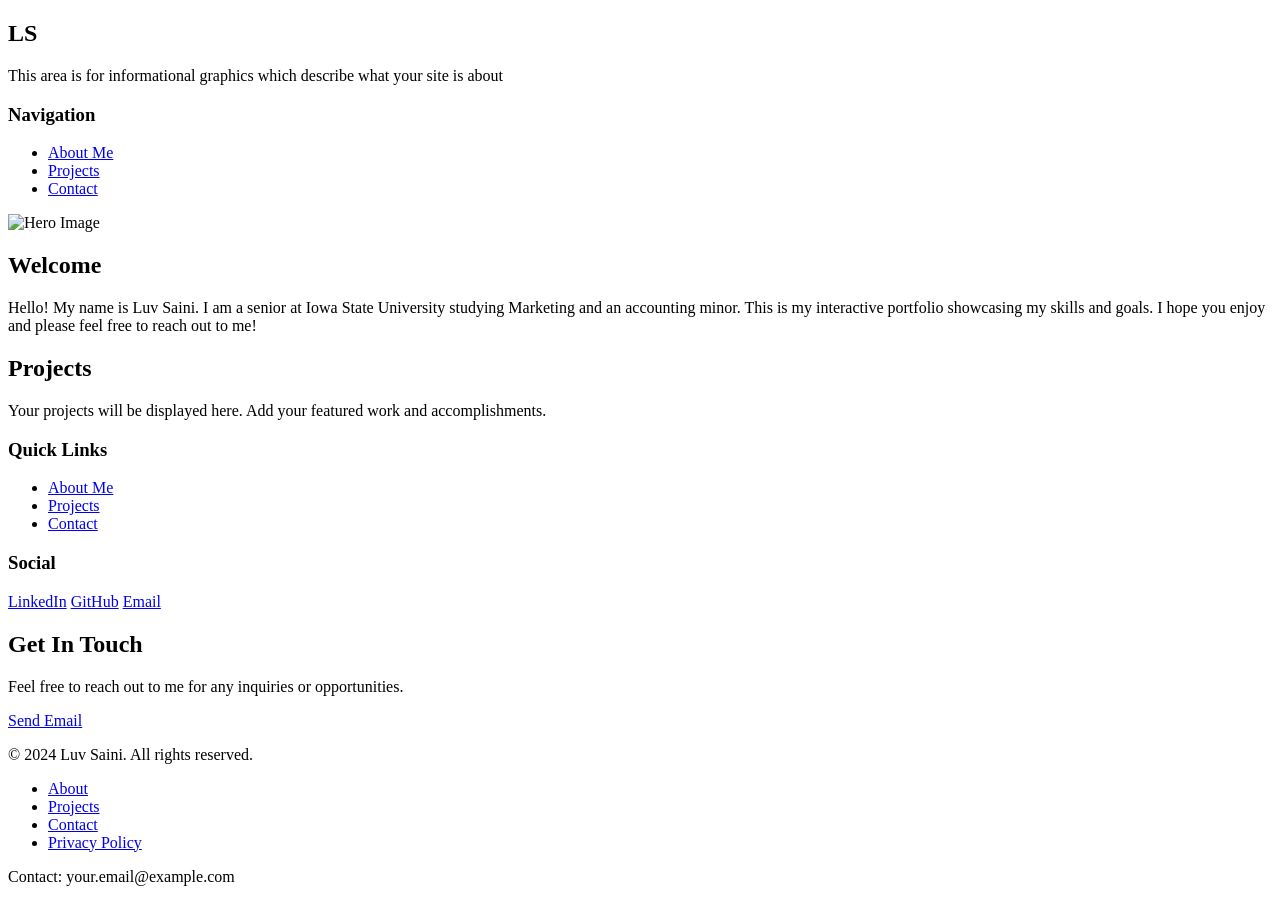
==== index.html @ 2adfe019 "Update homepage with web layout structure and navigation integration" ====
<!DOCTYPE html>
<html lang="en">
<head>
    <meta charset="UTF-8">
    <meta name="viewport" content="width=device-width, initial-scale=1.0">
    <title>Luv Saini - Portfolio</title>
    <link rel="stylesheet" href="styles.css">
</head>
<body>
    <!-- Navigation will be inserted here by navigation.js -->

    <!-- Header with Logo and Info -->
    <header class="header" id="header">
        <div class="header-content">
            <div class="logo">
                <h2>LS</h2>
            </div>
            <div class="header-info">
                <p>This area is for informational graphics which describe what your site is about</p>
            </div>
        </div>
    </header>

    <!-- Main Container -->
    <div class="main-wrapper">
        <!-- Left Background Area -->
        <div class="left-background"></div>

        <!-- Main Content Area -->
        <div class="content-container">
            <!-- Primary Navigation (Sidebar) -->
            <aside class="primary-navigation">
                <h3>Navigation</h3>
                <ul>
                    <li><a href="#about">About Me</a></li>
                    <li><a href="#projects">Projects</a></li>
                    <li><a href="#contact">Contact</a></li>
                </ul>
            </aside>

            <!-- Main Content -->
            <main class="main-content">
                <!-- Hero Section -->
                <section class="hero-section">
                    <div class="hero-image">
                        <img src="https://via.placeholder.com/600x300?text=Your+Hero+Image" alt="Hero Image">
                    </div>
                </section>

                <!-- About Me Section -->
                <section id="about" class="content-section">
                    <h2>Welcome</h2>
                    <p class="intro-text">
                        Hello! My name is Luv Saini. I am a senior at Iowa State University studying Marketing and an accounting minor. This is my interactive portfolio showcasing my skills and goals. I hope you enjoy and please feel free to reach out to me!
                    </p>
                </section>

                <!-- Projects Section -->
                <section id="projects" class="content-section">
                    <h2>Projects</h2>
                    <p>Your projects will be displayed here. Add your featured work and accomplishments.</p>
                </section>
            </main>

            <!-- Sidebar for Sticky Content -->
            <aside class="sidebar">
                <div class="sticky-content">
                    <h3>Quick Links</h3>
                    <ul>
                        <li><a href="#about">About Me</a></li>
                        <li><a href="#projects">Projects</a></li>
                        <li><a href="#contact">Contact</a></li>
                    </ul>
                    
                    <h3>Social</h3>
                    <div class="social-icons">
                        <a href="#" class="social-icon">LinkedIn</a>
                        <a href="#" class="social-icon">GitHub</a>
                        <a href="#" class="social-icon">Email</a>
                    </div>
                </div>
            </aside>

            <!-- Right Background Area -->
            <div class="right-background"></div>
        </div>
    </div>

    <!-- Contact Section -->
    <section id="contact" class="contact-section">
        <h2>Get In Touch</h2>
        <p>Feel free to reach out to me for any inquiries or opportunities.</p>
        <a href="mailto:your.email@example.com" class="cta-button">Send Email</a>
    </section>

    <!-- Footer -->
    <footer class="footer">
        <div class="footer-content">
            <p>&copy; 2024 Luv Saini. All rights reserved.</p>
            <ul class="footer-links">
                <li><a href="#about">About</a></li>
                <li><a href="#projects">Projects</a></li>
                <li><a href="#contact">Contact</a></li>
                <li><a href="#">Privacy Policy</a></li>
            </ul>
            <p class="footer-contact">Contact: your.email@example.com</p>
        </div>
    </footer>

    <!-- Load Navigation Script -->
    <script src="navigation.js"></script>
</body>
</html>
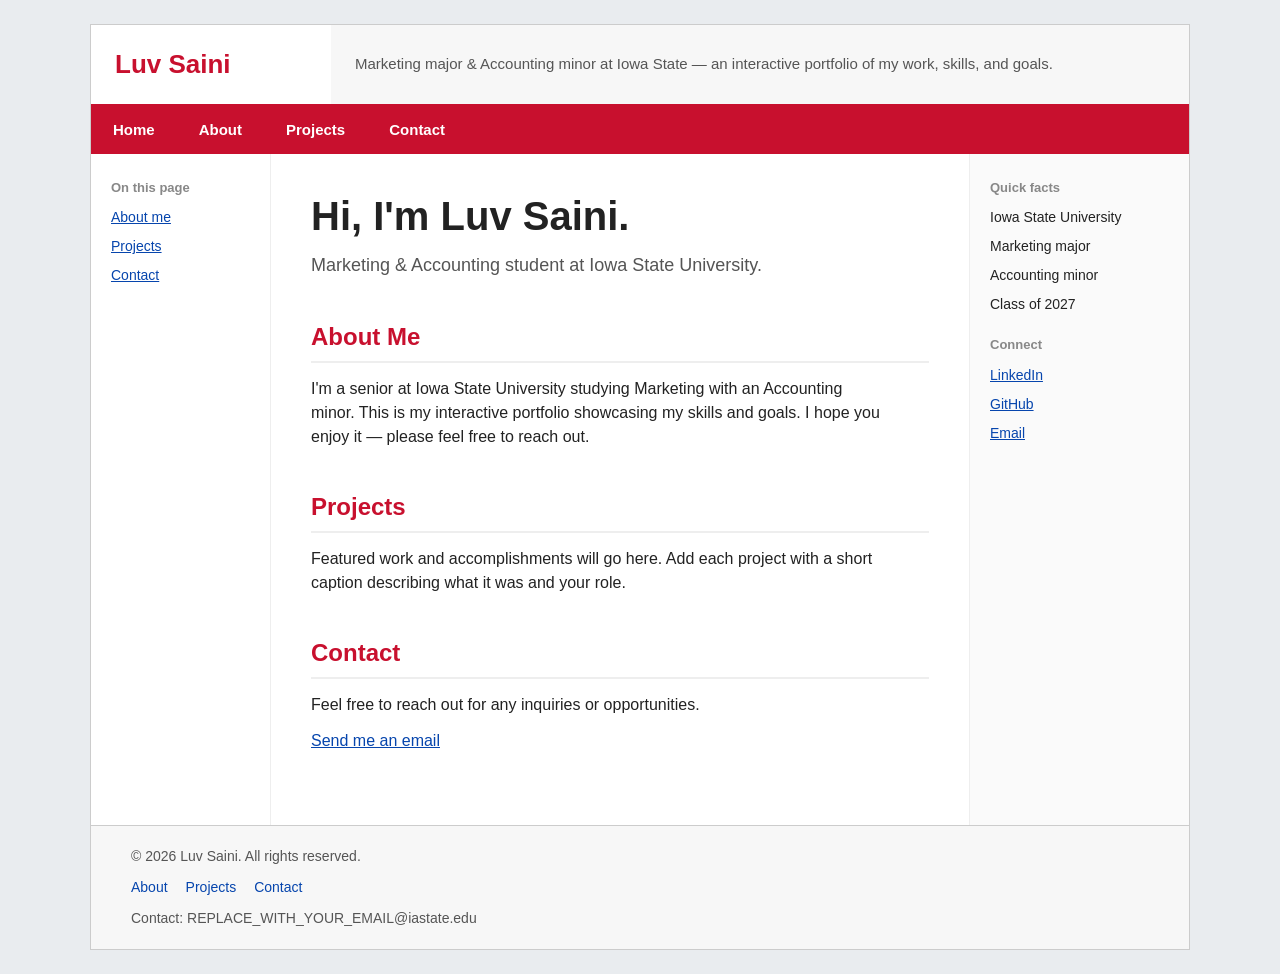
==== commit 058eae07: "Refactor index.html for improved layout and styling Updated HTML structure and styling for the portf" ====
--- a/index.html
+++ b/index.html
@@ -1,113 +1,215 @@
 <!DOCTYPE html>
 <html lang="en">
 <head>
-    <meta charset="UTF-8">
-    <meta name="viewport" content="width=device-width, initial-scale=1.0">
-    <title>Luv Saini - Portfolio</title>
-    <link rel="stylesheet" href="styles.css">
+  <meta charset="UTF-8" />
+  <meta name="viewport" content="width=device-width, initial-scale=1.0" />
+  <title>Luv Saini — Portfolio</title>
+
+  <style>
+    /* ---- 1. GLOBAL RESETS + FONT (sans-serif per the lecture) ---- */
+    * { margin: 0; padding: 0; box-sizing: border-box; }
+
+    body {
+      font-family: Arial, Helvetica, sans-serif;
+      color: #222;
+      line-height: 1.5;
+      background: #e9ecef;              /* "body or background area" */
+    }
+
+    a { color: #0645ad; }              /* links = a different color */
+    a:visited { color: #663a82; }      /* visited links change color */
+
+    /* ---- 2. THE PAGE CONTAINER (constrained width, centered) ---- */
+    .page {
+      max-width: 1100px;
+      margin: 24px auto;
+      background: #fff;
+      border: 1px solid #ccc;
+    }
+
+    /* ---- 3. HEADER: logo top-left + tagline area top-right ---- */
+    header {
+      display: grid;
+      grid-template-columns: 240px 1fr;
+      border-bottom: 3px solid #C8102E;   /* ISU cardinal */
+    }
+    .logo {
+      display: flex;
+      align-items: center;
+      padding: 20px 24px;
+      font-size: 26px;
+      font-weight: bold;
+      color: #C8102E;
+      text-decoration: none;
+    }
+    .logo:visited { color: #C8102E; }
+    .tagline {
+      display: flex;
+      align-items: center;
+      padding: 20px 24px;
+      background: #f7f7f7;
+      color: #555;
+      font-size: 15px;
+    }
+
+    /* ---- 4. PRIMARY NAVIGATION (horizontal bar) ---- */
+    nav.primary { background: #C8102E; }
+    nav.primary ul { list-style: none; display: flex; }
+    nav.primary a {
+      display: block;
+      padding: 12px 22px;
+      color: #fff;
+      text-decoration: none;
+      font-weight: bold;
+      font-size: 15px;
+    }
+    nav.primary a:visited { color: #fff; }
+    nav.primary a:hover { background: #a00d26; }
+
+    /* ---- 5. MAIN GRID: left nav | content | right sidebar ---- */
+    .main {
+      display: grid;
+      grid-template-columns: 180px 1fr 220px;
+    }
+    .sidebar-left {
+      padding: 24px 20px;
+      border-right: 1px solid #eee;
+      font-size: 14px;
+    }
+    .sidebar-left h3 { font-size: 13px; color: #888; margin-bottom: 10px; }
+    .sidebar-left ul { list-style: none; }
+    .sidebar-left li { margin-bottom: 8px; }
+
+    .content { padding: 32px 40px; }
+
+    .sidebar-right {
+      padding: 24px 20px;
+      border-left: 1px solid #eee;
+      background: #fafafa;
+      font-size: 14px;
+    }
+    .sidebar-right h3 { font-size: 13px; color: #888; margin-bottom: 10px; }
+    .sidebar-right ul { list-style: none; }
+    .sidebar-right li { margin-bottom: 8px; }
+
+    /* ---- 6. CONTENT TYPOGRAPHY ---- */
+    .hero h1 { font-size: 40px; color: #222; margin-bottom: 6px; }
+    .hero p  { font-size: 18px; color: #555; margin-bottom: 40px; }
+
+    section { margin-bottom: 40px; scroll-margin-top: 20px; }
+    section h2 {
+      font-size: 24px;
+      color: #C8102E;
+      border-bottom: 2px solid #eee;
+      padding-bottom: 6px;
+      margin-bottom: 14px;
+    }
+    section p { max-width: 65ch; margin-bottom: 12px; }
+
+    /* ---- 7. FOOTER ---- */
+    footer {
+      border-top: 1px solid #ccc;
+      background: #f7f7f7;
+      padding: 20px 40px;
+      font-size: 14px;
+      color: #555;
+    }
+    footer ul { list-style: none; display: flex; gap: 18px; margin: 10px 0; flex-wrap: wrap; }
+    footer a { text-decoration: none; }
+
+    /* ---- 8. MOBILE: stack columns on narrow screens ---- */
+    @media (max-width: 800px) {
+      header { grid-template-columns: 1fr; }
+      .main { grid-template-columns: 1fr; }
+      nav.primary ul { flex-wrap: wrap; }
+    }
+  </style>
 </head>
+
 <body>
-    <!-- Navigation will be inserted here by navigation.js -->
-
-    <!-- Header with Logo and Info -->
-    <header class="header" id="header">
-        <div class="header-content">
-            <div class="logo">
-                <h2>LS</h2>
-            </div>
-            <div class="header-info">
-                <p>This area is for informational graphics which describe what your site is about</p>
-            </div>
+  <div class="page" id="top">
+
+    <header>
+      <a href="#top" class="logo">Luv Saini</a>
+      <div class="tagline">
+        Marketing major &amp; Accounting minor at Iowa State — an interactive portfolio of my work, skills, and goals.
+      </div>
+    </header>
+
+    <nav class="primary">
+      <ul>
+        <li><a href="#top">Home</a></li>
+        <li><a href="#about">About</a></li>
+        <li><a href="#projects">Projects</a></li>
+        <li><a href="#contact">Contact</a></li>
+      </ul>
+    </nav>
+
+    <div class="main">
+
+      <aside class="sidebar-left">
+        <h3>On this page</h3>
+        <ul>
+          <li><a href="#about">About me</a></li>
+          <li><a href="#projects">Projects</a></li>
+          <li><a href="#contact">Contact</a></li>
+        </ul>
+      </aside>
+
+      <main class="content">
+        <div class="hero">
+          <h1>Hi, I'm Luv Saini.</h1>
+          <p>Marketing &amp; Accounting student at Iowa State University.</p>
         </div>
-    </header>
-
-    <!-- Main Container -->
-    <div class="main-wrapper">
-        <!-- Left Background Area -->
-        <div class="left-background"></div>
-
-        <!-- Main Content Area -->
-        <div class="content-container">
-            <!-- Primary Navigation (Sidebar) -->
-            <aside class="primary-navigation">
-                <h3>Navigation</h3>
-                <ul>
-                    <li><a href="#about">About Me</a></li>
-                    <li><a href="#projects">Projects</a></li>
-                    <li><a href="#contact">Contact</a></li>
-                </ul>
-            </aside>
-
-            <!-- Main Content -->
-            <main class="main-content">
-                <!-- Hero Section -->
-                <section class="hero-section">
-                    <div class="hero-image">
-                        <img src="https://via.placeholder.com/600x300?text=Your+Hero+Image" alt="Hero Image">
-                    </div>
-                </section>
-
-                <!-- About Me Section -->
-                <section id="about" class="content-section">
-                    <h2>Welcome</h2>
-                    <p class="intro-text">
-                        Hello! My name is Luv Saini. I am a senior at Iowa State University studying Marketing and an accounting minor. This is my interactive portfolio showcasing my skills and goals. I hope you enjoy and please feel free to reach out to me!
-                    </p>
-                </section>
-
-                <!-- Projects Section -->
-                <section id="projects" class="content-section">
-                    <h2>Projects</h2>
-                    <p>Your projects will be displayed here. Add your featured work and accomplishments.</p>
-                </section>
-            </main>
-
-            <!-- Sidebar for Sticky Content -->
-            <aside class="sidebar">
-                <div class="sticky-content">
-                    <h3>Quick Links</h3>
-                    <ul>
-                        <li><a href="#about">About Me</a></li>
-                        <li><a href="#projects">Projects</a></li>
-                        <li><a href="#contact">Contact</a></li>
-                    </ul>
-                    
-                    <h3>Social</h3>
-                    <div class="social-icons">
-                        <a href="#" class="social-icon">LinkedIn</a>
-                        <a href="#" class="social-icon">GitHub</a>
-                        <a href="#" class="social-icon">Email</a>
-                    </div>
-                </div>
-            </aside>
-
-            <!-- Right Background Area -->
-            <div class="right-background"></div>
-        </div>
+
+        <section id="about">
+          <h2>About Me</h2>
+          <p>I'm a senior at Iowa State University studying Marketing with an
+             Accounting minor. This is my interactive portfolio showcasing my
+             skills and goals. I hope you enjoy it — please feel free to reach out.</p>
+        </section>
+
+        <section id="projects">
+          <h2>Projects</h2>
+          <p>Featured work and accomplishments will go here. Add each project with
+             a short caption describing what it was and your role.</p>
+        </section>
+
+        <section id="contact">
+          <h2>Contact</h2>
+          <p>Feel free to reach out for any inquiries or opportunities.</p>
+          <p><a href="mailto:REPLACE_WITH_YOUR_EMAIL@iastate.edu">Send me an email</a></p>
+        </section>
+      </main>
+
+      <aside class="sidebar-right">
+        <h3>Quick facts</h3>
+        <ul>
+          <li>Iowa State University</li>
+          <li>Marketing major</li>
+          <li>Accounting minor</li>
+          <li>Class of 2027</li>
+        </ul>
+        <h3 style="margin-top:20px;">Connect</h3>
+        <ul>
+          <li><a href="REPLACE_WITH_YOUR_LINKEDIN_URL">LinkedIn</a></li>
+          <li><a href="https://github.com/Luvsaini28">GitHub</a></li>
+          <li><a href="mailto:REPLACE_WITH_YOUR_EMAIL@iastate.edu">Email</a></li>
+        </ul>
+      </aside>
+
     </div>
 
-    <!-- Contact Section -->
-    <section id="contact" class="contact-section">
-        <h2>Get In Touch</h2>
-        <p>Feel free to reach out to me for any inquiries or opportunities.</p>
-        <a href="mailto:your.email@example.com" class="cta-button">Send Email</a>
-    </section>
-
-    <!-- Footer -->
-    <footer class="footer">
-        <div class="footer-content">
-            <p>&copy; 2024 Luv Saini. All rights reserved.</p>
-            <ul class="footer-links">
-                <li><a href="#about">About</a></li>
-                <li><a href="#projects">Projects</a></li>
-                <li><a href="#contact">Contact</a></li>
-                <li><a href="#">Privacy Policy</a></li>
-            </ul>
-            <p class="footer-contact">Contact: your.email@example.com</p>
-        </div>
+    <footer>
+      <div>&copy; 2026 Luv Saini. All rights reserved.</div>
+      <ul>
+        <li><a href="#about">About</a></li>
+        <li><a href="#projects">Projects</a></li>
+        <li><a href="#contact">Contact</a></li>
+      </ul>
+      <div>Contact: REPLACE_WITH_YOUR_EMAIL@iastate.edu</div>
     </footer>
 
-    <!-- Load Navigation Script -->
-    <script src="navigation.js"></script>
+  </div>
 </body>
 </html>
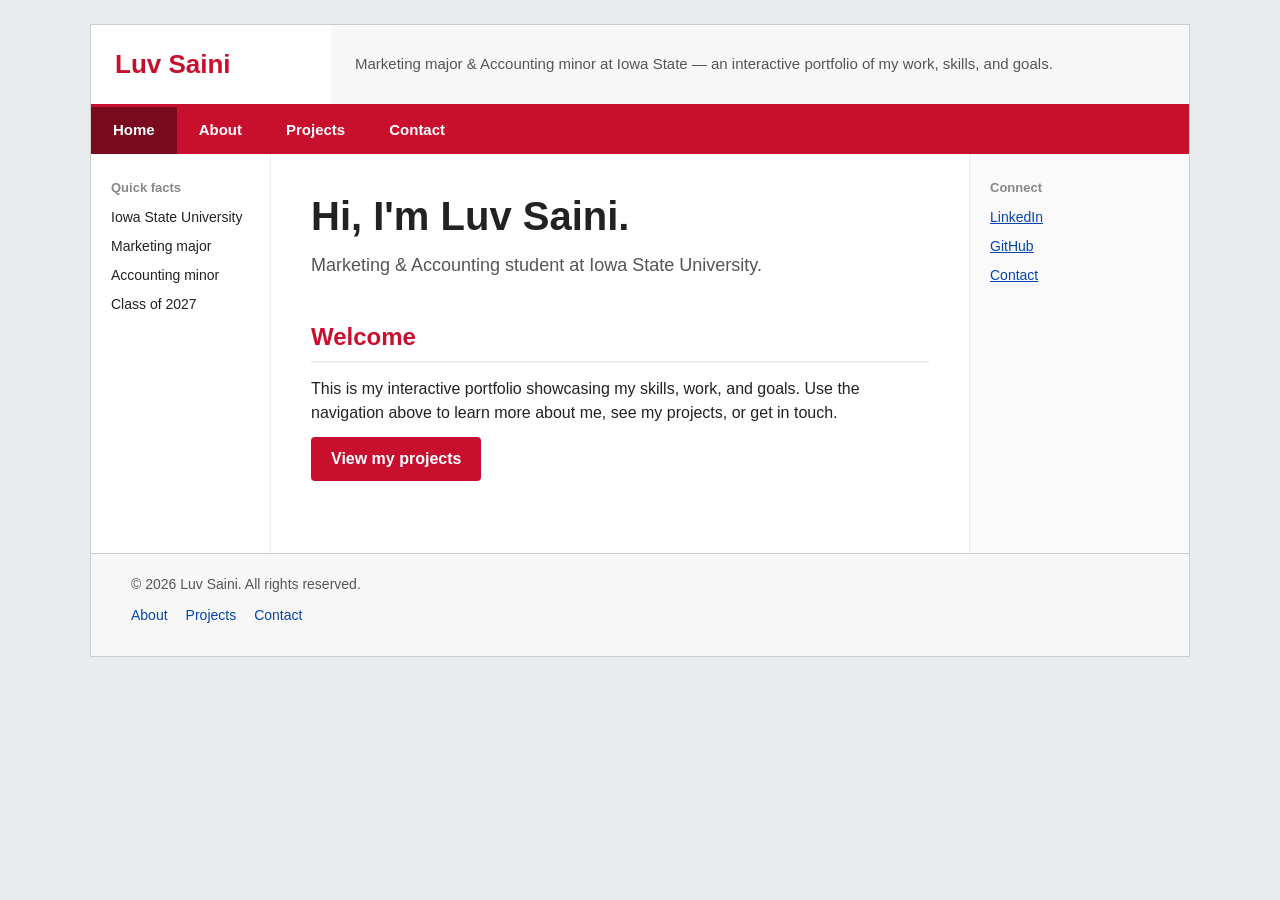
==== commit a7d73230: "Add files via upload" ====
--- a/index.html
+++ b/index.html
@@ -3,134 +3,14 @@
 <head>
   <meta charset="UTF-8" />
   <meta name="viewport" content="width=device-width, initial-scale=1.0" />
-  <title>Luv Saini — Portfolio</title>
-
-  <style>
-    /* ---- 1. GLOBAL RESETS + FONT (sans-serif per the lecture) ---- */
-    * { margin: 0; padding: 0; box-sizing: border-box; }
-
-    body {
-      font-family: Arial, Helvetica, sans-serif;
-      color: #222;
-      line-height: 1.5;
-      background: #e9ecef;              /* "body or background area" */
-    }
-
-    a { color: #0645ad; }              /* links = a different color */
-    a:visited { color: #663a82; }      /* visited links change color */
-
-    /* ---- 2. THE PAGE CONTAINER (constrained width, centered) ---- */
-    .page {
-      max-width: 1100px;
-      margin: 24px auto;
-      background: #fff;
-      border: 1px solid #ccc;
-    }
-
-    /* ---- 3. HEADER: logo top-left + tagline area top-right ---- */
-    header {
-      display: grid;
-      grid-template-columns: 240px 1fr;
-      border-bottom: 3px solid #C8102E;   /* ISU cardinal */
-    }
-    .logo {
-      display: flex;
-      align-items: center;
-      padding: 20px 24px;
-      font-size: 26px;
-      font-weight: bold;
-      color: #C8102E;
-      text-decoration: none;
-    }
-    .logo:visited { color: #C8102E; }
-    .tagline {
-      display: flex;
-      align-items: center;
-      padding: 20px 24px;
-      background: #f7f7f7;
-      color: #555;
-      font-size: 15px;
-    }
-
-    /* ---- 4. PRIMARY NAVIGATION (horizontal bar) ---- */
-    nav.primary { background: #C8102E; }
-    nav.primary ul { list-style: none; display: flex; }
-    nav.primary a {
-      display: block;
-      padding: 12px 22px;
-      color: #fff;
-      text-decoration: none;
-      font-weight: bold;
-      font-size: 15px;
-    }
-    nav.primary a:visited { color: #fff; }
-    nav.primary a:hover { background: #a00d26; }
-
-    /* ---- 5. MAIN GRID: left nav | content | right sidebar ---- */
-    .main {
-      display: grid;
-      grid-template-columns: 180px 1fr 220px;
-    }
-    .sidebar-left {
-      padding: 24px 20px;
-      border-right: 1px solid #eee;
-      font-size: 14px;
-    }
-    .sidebar-left h3 { font-size: 13px; color: #888; margin-bottom: 10px; }
-    .sidebar-left ul { list-style: none; }
-    .sidebar-left li { margin-bottom: 8px; }
-
-    .content { padding: 32px 40px; }
-
-    .sidebar-right {
-      padding: 24px 20px;
-      border-left: 1px solid #eee;
-      background: #fafafa;
-      font-size: 14px;
-    }
-    .sidebar-right h3 { font-size: 13px; color: #888; margin-bottom: 10px; }
-    .sidebar-right ul { list-style: none; }
-    .sidebar-right li { margin-bottom: 8px; }
-
-    /* ---- 6. CONTENT TYPOGRAPHY ---- */
-    .hero h1 { font-size: 40px; color: #222; margin-bottom: 6px; }
-    .hero p  { font-size: 18px; color: #555; margin-bottom: 40px; }
-
-    section { margin-bottom: 40px; scroll-margin-top: 20px; }
-    section h2 {
-      font-size: 24px;
-      color: #C8102E;
-      border-bottom: 2px solid #eee;
-      padding-bottom: 6px;
-      margin-bottom: 14px;
-    }
-    section p { max-width: 65ch; margin-bottom: 12px; }
-
-    /* ---- 7. FOOTER ---- */
-    footer {
-      border-top: 1px solid #ccc;
-      background: #f7f7f7;
-      padding: 20px 40px;
-      font-size: 14px;
-      color: #555;
-    }
-    footer ul { list-style: none; display: flex; gap: 18px; margin: 10px 0; flex-wrap: wrap; }
-    footer a { text-decoration: none; }
-
-    /* ---- 8. MOBILE: stack columns on narrow screens ---- */
-    @media (max-width: 800px) {
-      header { grid-template-columns: 1fr; }
-      .main { grid-template-columns: 1fr; }
-      nav.primary ul { flex-wrap: wrap; }
-    }
-  </style>
+  <title>Luv Saini — Home</title>
+  <link rel="stylesheet" href="styles.css" />
 </head>
-
 <body>
-  <div class="page" id="top">
+  <div class="page">
 
     <header>
-      <a href="#top" class="logo">Luv Saini</a>
+      <a href="index.html" class="logo">Luv Saini</a>
       <div class="tagline">
         Marketing major &amp; Accounting minor at Iowa State — an interactive portfolio of my work, skills, and goals.
       </div>
@@ -138,21 +18,21 @@
 
     <nav class="primary">
       <ul>
-        <li><a href="#top">Home</a></li>
-        <li><a href="#about">About</a></li>
-        <li><a href="#projects">Projects</a></li>
-        <li><a href="#contact">Contact</a></li>
+        <li><a href="index.html" class="active">Home</a></li>
+        <li><a href="about.html">About</a></li>
+        <li><a href="portfolio.html">Projects</a></li>
+        <li><a href="contact.html">Contact</a></li>
       </ul>
     </nav>
 
     <div class="main">
-
       <aside class="sidebar-left">
-        <h3>On this page</h3>
+        <h3>Quick facts</h3>
         <ul>
-          <li><a href="#about">About me</a></li>
-          <li><a href="#projects">Projects</a></li>
-          <li><a href="#contact">Contact</a></li>
+          <li>Iowa State University</li>
+          <li>Marketing major</li>
+          <li>Accounting minor</li>
+          <li>Class of 2027</li>
         </ul>
       </aside>
 
@@ -161,53 +41,31 @@
           <h1>Hi, I'm Luv Saini.</h1>
           <p>Marketing &amp; Accounting student at Iowa State University.</p>
         </div>
-
-        <section id="about">
-          <h2>About Me</h2>
-          <p>I'm a senior at Iowa State University studying Marketing with an
-             Accounting minor. This is my interactive portfolio showcasing my
-             skills and goals. I hope you enjoy it — please feel free to reach out.</p>
-        </section>
-
-        <section id="projects">
-          <h2>Projects</h2>
-          <p>Featured work and accomplishments will go here. Add each project with
-             a short caption describing what it was and your role.</p>
-        </section>
-
-        <section id="contact">
-          <h2>Contact</h2>
-          <p>Feel free to reach out for any inquiries or opportunities.</p>
-          <p><a href="mailto:REPLACE_WITH_YOUR_EMAIL@iastate.edu">Send me an email</a></p>
+        <section>
+          <h2>Welcome</h2>
+          <p>This is my interactive portfolio showcasing my skills, work, and goals.
+             Use the navigation above to learn more about me, see my projects, or get in touch.</p>
+          <p><a class="btn" href="portfolio.html">View my projects</a></p>
         </section>
       </main>
 
       <aside class="sidebar-right">
-        <h3>Quick facts</h3>
-        <ul>
-          <li>Iowa State University</li>
-          <li>Marketing major</li>
-          <li>Accounting minor</li>
-          <li>Class of 2027</li>
-        </ul>
-        <h3 style="margin-top:20px;">Connect</h3>
+        <h3>Connect</h3>
         <ul>
           <li><a href="REPLACE_WITH_YOUR_LINKEDIN_URL">LinkedIn</a></li>
           <li><a href="https://github.com/Luvsaini28">GitHub</a></li>
-          <li><a href="mailto:REPLACE_WITH_YOUR_EMAIL@iastate.edu">Email</a></li>
+          <li><a href="contact.html">Contact</a></li>
         </ul>
       </aside>
-
     </div>
 
     <footer>
       <div>&copy; 2026 Luv Saini. All rights reserved.</div>
       <ul>
-        <li><a href="#about">About</a></li>
-        <li><a href="#projects">Projects</a></li>
-        <li><a href="#contact">Contact</a></li>
+        <li><a href="about.html">About</a></li>
+        <li><a href="portfolio.html">Projects</a></li>
+        <li><a href="contact.html">Contact</a></li>
       </ul>
-      <div>Contact: REPLACE_WITH_YOUR_EMAIL@iastate.edu</div>
     </footer>
 
   </div>
--- a/styles.css
+++ b/styles.css
@@ -0,0 +1,126 @@
+/* =========================================================
+   styles.css — one shared stylesheet linked by all 4 pages.
+   Editing here updates every page at once (that's why the CSS
+   is external now instead of pasted into each file).
+   ========================================================= */
+
+* { margin: 0; padding: 0; box-sizing: border-box; }
+
+body {
+  font-family: Arial, Helvetica, sans-serif;   /* sans-serif per lecture */
+  color: #222;
+  line-height: 1.5;
+  background: #e9ecef;
+}
+
+a { color: #0645ad; }
+a:visited { color: #663a82; }
+
+.page {
+  max-width: 1100px;
+  margin: 24px auto;
+  background: #fff;
+  border: 1px solid #ccc;
+}
+
+/* ---- HEADER: logo (top-left, links home) + tagline ---- */
+header {
+  display: grid;
+  grid-template-columns: 240px 1fr;
+  border-bottom: 3px solid #C8102E;   /* ISU cardinal */
+}
+.logo {
+  display: flex; align-items: center;
+  padding: 20px 24px;
+  font-size: 26px; font-weight: bold;
+  color: #C8102E; text-decoration: none;
+}
+.logo:visited { color: #C8102E; }
+.tagline {
+  display: flex; align-items: center;
+  padding: 20px 24px;
+  background: #f7f7f7; color: #555; font-size: 15px;
+}
+
+/* ---- PRIMARY NAV (identical on every page) ---- */
+nav.primary { background: #C8102E; }
+nav.primary ul { list-style: none; display: flex; }
+nav.primary a {
+  display: block;
+  padding: 12px 22px;
+  color: #fff; text-decoration: none;
+  font-weight: bold; font-size: 15px;
+  transition: background 0.15s;
+}
+nav.primary a:visited { color: #fff; }
+nav.primary a:hover { background: #a00d26; }        /* hover state (required) */
+nav.primary a.active { background: #7a0a1d; }        /* marks current page */
+
+/* ---- MAIN LAYOUT ---- */
+.main {
+  display: grid;
+  grid-template-columns: 180px 1fr 220px;
+}
+.sidebar-left {
+  padding: 24px 20px; border-right: 1px solid #eee; font-size: 14px;
+}
+.sidebar-left h3 { font-size: 13px; color: #888; margin-bottom: 10px; }
+.sidebar-left ul { list-style: none; }
+.sidebar-left li { margin-bottom: 8px; }
+
+.content { padding: 32px 40px; }
+
+.sidebar-right {
+  padding: 24px 20px; border-left: 1px solid #eee;
+  background: #fafafa; font-size: 14px;
+}
+.sidebar-right h3 { font-size: 13px; color: #888; margin-bottom: 10px; }
+.sidebar-right ul { list-style: none; }
+.sidebar-right li { margin-bottom: 8px; }
+
+/* ---- CONTENT TYPE ---- */
+.hero h1 { font-size: 40px; margin-bottom: 6px; }
+.hero p  { font-size: 18px; color: #555; margin-bottom: 40px; }
+
+section { margin-bottom: 40px; scroll-margin-top: 20px; }
+section h2 {
+  font-size: 24px; color: #C8102E;
+  border-bottom: 2px solid #eee; padding-bottom: 6px; margin-bottom: 14px;
+}
+section p { max-width: 65ch; margin-bottom: 12px; }
+
+/* ---- PROJECT CARDS (portfolio page) ---- */
+.project {
+  border: 1px solid #ddd; border-radius: 6px;
+  padding: 18px 20px; margin-bottom: 16px;
+}
+.project h3 { margin-bottom: 6px; }
+.project p { color: #555; }
+
+/* ---- BUTTON + FORM ---- */
+.btn {
+  display: inline-block;
+  background: #C8102E; color: #fff !important;
+  padding: 10px 20px; border-radius: 4px;
+  text-decoration: none; font-weight: bold;
+  transition: background 0.15s;
+}
+.btn:hover { background: #a00d26; }
+.form-embed {
+  width: 100%; min-height: 780px; border: none;
+}
+
+/* ---- FOOTER ---- */
+footer {
+  border-top: 1px solid #ccc; background: #f7f7f7;
+  padding: 20px 40px; font-size: 14px; color: #555;
+}
+footer ul { list-style: none; display: flex; gap: 18px; margin: 10px 0; flex-wrap: wrap; }
+footer a { text-decoration: none; }
+
+/* ---- RESPONSIVE (required: media query) ---- */
+@media (max-width: 800px) {
+  header { grid-template-columns: 1fr; }
+  .main { grid-template-columns: 1fr; }
+  nav.primary ul { flex-wrap: wrap; }
+}
